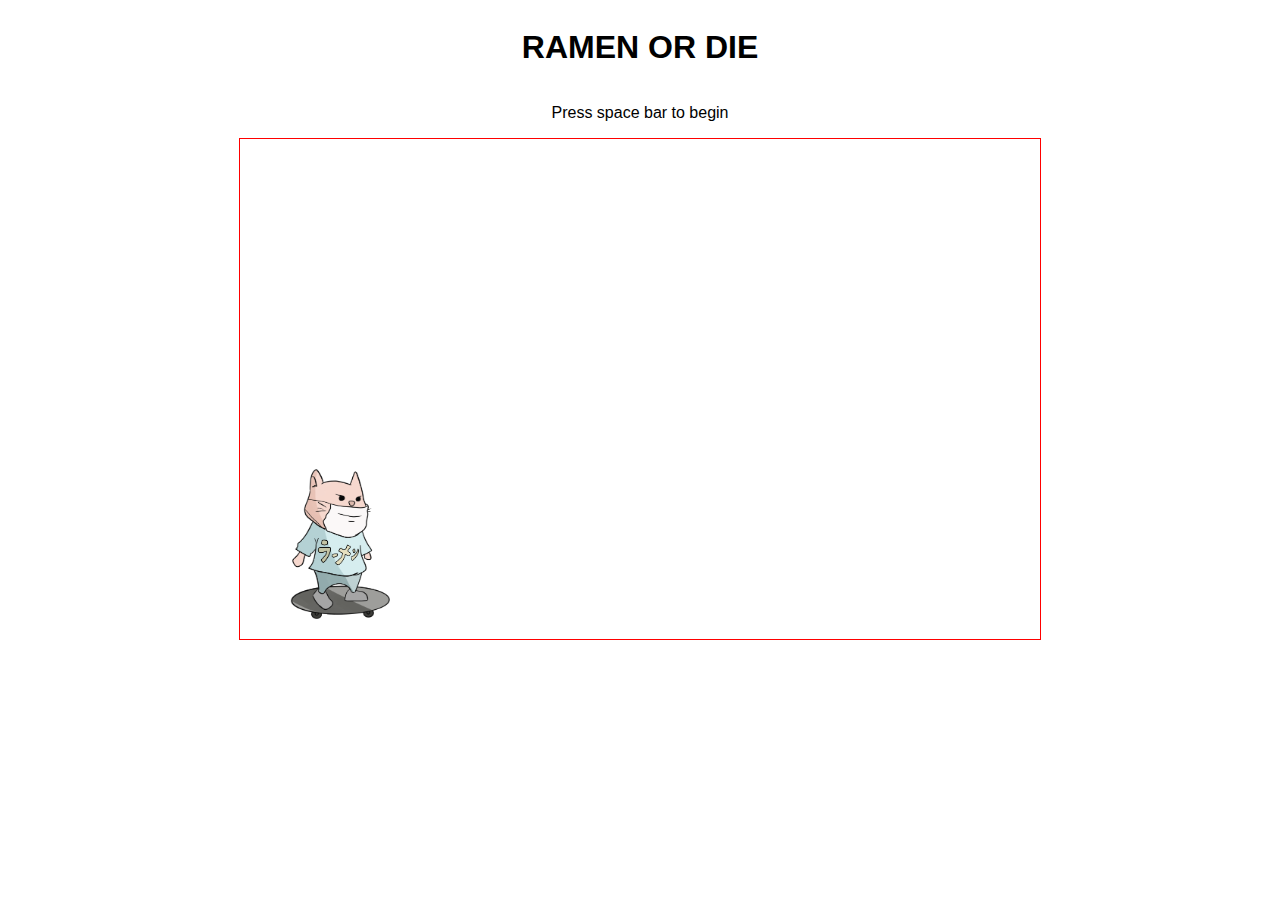
==== index.html @ a8db54cc "Final del lunes 17 de agosto" ====
<!DOCTYPE html>
<html lang="en">
<head>
    <meta charset="UTF-8">
    <meta name="viewport" content="width=device-width, initial-scale=1.0">
    <title>Ramen or Die</title>
    <link rel="stylesheet" href="/css/style.css">
</head>
<body>
    <h1>RAMEN OR DIE</h1>
    <p>Press space bar to begin</p>
    <canvas width="800" height="500" id="my-canvas" style="border:1px solid red"></canvas>
    <script type="text/javascript" src="/js/canvas.js"></script>
    <script type="text/javascript" src="/js/class.js"></script>
    <script type="text/javascript" src="/js/keys.js"></script>
    <script type="text/javascript" src="/js/helpers.js"></script>
    <script type="text/javascript" src="/js/main.js"></script>
</body>
</html>
---- css/style.css ----
body {
    font-family: sans-serif;
    display: flex;
    flex-direction: column;
    justify-content: center;
    align-items: center;
}
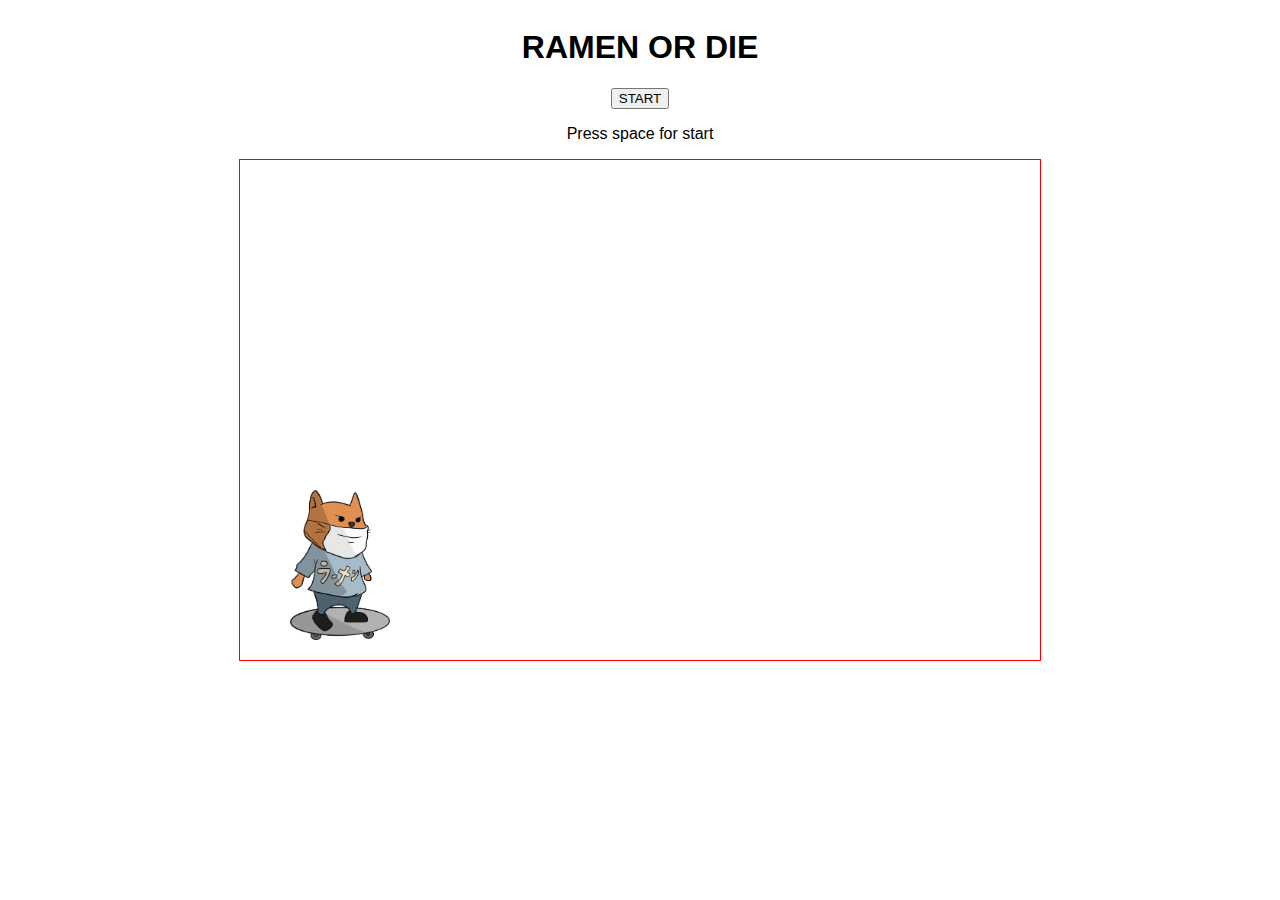
==== commit 5e0ebf3e: "final del segundo día" ====
--- a/index.html
+++ b/index.html
@@ -8,8 +8,12 @@
 </head>
 <body>
     <h1>RAMEN OR DIE</h1>
-    <p>Press space bar to begin</p>
+    <button>START</button>
+
+
+    <p>Press space for start</p>
     <canvas width="800" height="500" id="my-canvas" style="border:1px solid red"></canvas>
+
     <script type="text/javascript" src="/js/canvas.js"></script>
     <script type="text/javascript" src="/js/class.js"></script>
     <script type="text/javascript" src="/js/keys.js"></script>
--- a/css/style.css
+++ b/css/style.css
@@ -4,4 +4,5 @@
     flex-direction: column;
     justify-content: center;
     align-items: center;
-}+}
+
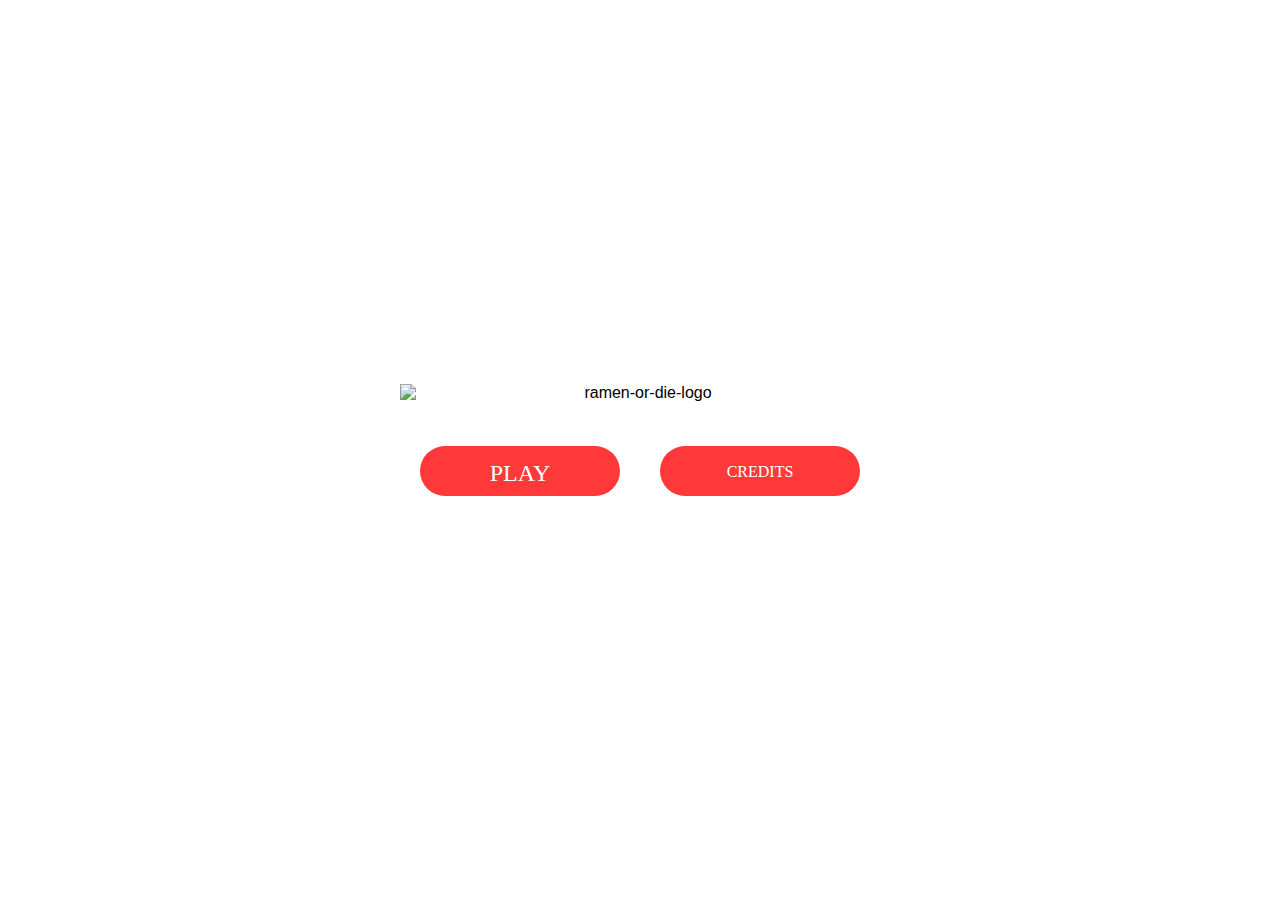
==== commit 1bbfccf5: "ajuste de velocidad por nivel" ====
--- a/index.html
+++ b/index.html
@@ -3,16 +3,69 @@
 <head>
     <meta charset="UTF-8">
     <meta name="viewport" content="width=device-width, initial-scale=1.0">
-    <title>Ramen or Die</title>
+    <title>Ramen or Die | Get the last ramen bowl of the world!</title>
     <link rel="stylesheet" href="/css/style.css">
 </head>
 <body>
-    <h1>RAMEN OR DIE</h1>
-    <button>START</button>
+    <!--Intro Page -->
+    <main class="landing-page">
+         <img src="images/ramen-or-die-logo.png" alt="ramen-or-die-logo" class="logo-image">
+        <div class="btns">
+            <button class="start">PLAY</button>
+            <button class="credit-btn">CREDITS</button>
+        </div>
+    </main>
+
+    <!-- <p>Press space for start</p> -->
+    <div class="instruction invisible">
+        <img src="images/ramen-or-die-logo.png" alt="ramen-or-die-logo" class="logo-image-instruction">
+        <div class="instruction-container">
+            <p>After the unfortunate pandemic of 2020, the world 
+               collapsed. Restaurants closed, stores were 
+               sacked and the streets are now ruled by a deadly 
+               virus, crooked police officers, and the mafia.</p>
+
+            <p>However, Taro got the word the last ramen chef 
+                will open his doors for the last time but he needs 
+                your help. You need to collect all the ingredients 
+                for the perfect ramen bowl or die in the process.</p>
+
+            <p><strong>Let’s fight for ramen!</strong></p>
+        </div>
+        <button class="start-game-btn">START GAME</button>
+    </div>
 
 
-    <p>Press space for start</p>
-    <canvas width="800" height="500" id="my-canvas" style="border:1px solid red"></canvas>
+    <!-- Canvas-->
+    <div class="canvas invisible">
+        <div class="logo-game">
+            <img src="images/ramen-or-die-logo.png" alt="ramen-or-die-logo" class="logo-image-canvas">
+        </div>
+        <canvas width="800" height="500" id="my-canvas"></canvas>
+        <div class="about-game">
+            <div class="gameBtn">SPACE BAR TO START</div>
+            <div class="gameBtn">UP ARRORW TO JUMP</div>
+            <div class="gameBtn">RIGHT ARROW TO SHOOT</div>
+            <div class="gameBtn meta">GET 30 RAMEN BOWLS TO WIN</div>
+        </div>
+        <button class="top">BACK</button>
+    </div>
+
+
+    <!-- Credit Section-->
+    <div class="credit invisible">
+        <img src="images/ramen-or-die-logo.png" alt="ramen-or-die-logo" class="logo-image-credits">
+        <div class="credit-container">
+            <p>Designed and programmed by<br>Mai Yamawaki & Diego Guerrero</p>
+            
+            <p>lllustrations by<br>Mai Yamawaki</p>
+
+            <p>Advisors<br>Joss Correa & Jorge Martínez<p>
+            <p><span>Made in</span></p>    
+            <img src="/images/ironhack_red.png" alt="ironhack_red" class="ironhack"> 
+        </div>
+        <button class="back">BACK</button>
+    </div>
 
     <script type="text/javascript" src="/js/canvas.js"></script>
     <script type="text/javascript" src="/js/class.js"></script>
--- a/css/style.css
+++ b/css/style.css
@@ -1,8 +1,240 @@
+/* Web-font */
+@font-face {
+    font-family: 'frozdotreregular';
+    src: url('frozdotre-webfont.woff2') format('woff2'),
+         url('frozdotre-webfont.woff') format('woff');
+    font-weight: normal;
+    font-style: normal;
+}
+
+/* Variables  */
+:root {
+    --main-red : #FF3939;
+    --white : #ffffff;
+    --helvetica : Helvetica;
+    --helvetica-light : 300;
+    --frozodotre: 'frozdotreregular';
+}
+
+/* Global */
+*{
+    margin:0;
+}
+
 body {
-    font-family: sans-serif;
+    font-family: var(--helvetica);
+    font-weight: var(--helvetica-light);
     display: flex;
     flex-direction: column;
     justify-content: center;
     align-items: center;
-}
-
+    background-image: url(/images/ramen-or-die-bg.jpg);
+    background-size: cover;
+    background-position: center;
+    height: 100vh;
+}
+
+p{
+    font-size:24px;
+    line-height: 1.4;
+    margin-bottom: 24px;
+}
+
+/* Landing Page */
+
+.landing-page {
+    margin: 200px;
+    display: flex;
+    text-align: center;
+    flex-direction: column;
+    justify-content: center;
+    align-items: center;
+}
+
+
+.logo-image {
+    width: 100%;
+    height: auto;
+    justify-content: center;
+    align-items: center;
+}
+
+/*class visible*/
+.visible{
+    display: block;
+}
+
+/*invisible*/
+.invisible{
+    display: none;
+}
+
+.btns{
+    display: flex;
+    flex-direction: row;
+    justify-content: center;
+    text-align: center;
+    margin-top: 24px;
+}
+
+.start,
+.credit-btn{
+    font-family: var(--frozodotre);
+    font-size:24px;
+    text-align: center;
+    color:var(--white);
+    background-color: var(--main-red);
+    border-radius: 40px;
+    border:none;
+    width: 200px;
+    height: 50px;
+    margin: 20px;
+}
+
+.credit-btn{
+    padding-top: 3px;
+    font-size: 16px;
+}
+
+.start{
+    padding-top: 6px;
+}
+
+/*Credits Section*/
+.credit{
+  width:50vw;
+  padding:32px;
+  text-align:center;
+}
+
+.credit-container{ 
+  font-family: var(--helvetica);
+  font-weight: var(--helvetica-light);
+  font-size: 16px;
+  line-height: 1.2;
+  background-color: #FFFFFF;
+  color: #FF3939;
+  padding:2em;
+}
+
+.credit-container>p>span{
+    padding-bottom: 0;
+    margin-bottom: 0;
+}
+
+.logo-image-credits {
+    width: 100%;
+    padding-bottom: 24px;
+    background-color:transparent;
+}
+
+.ironhack {
+    margin-bottom: 20px;
+    padding: 0;
+    width: 10%;
+    height: auto;
+}
+
+
+.back {
+    font-family: var(--frozodotre);
+    font-size:24px;
+    text-align: center;
+    color:var(--white);
+    background-color: var(--main-red);
+    border-radius: 40px;
+    border:none;
+    width: 200px;
+    height: 50px;
+    margin-top: 24px;
+}
+
+
+/*canvas*/
+.canvas{
+    padding: 50px 350px 50px 350px;
+    text-align: center;
+    height: 100vh;
+}
+
+.logo-image-canvas {
+    width: 800px;
+    height: auto;
+    text-align: center;
+    margin-bottom:32px
+}
+
+.about-game{  
+    width: 800px; 
+    display:flex;
+    flex-direction: row;
+    justify-content: space-between;
+    align-items: center;
+   }
+
+
+.gameBtn{
+    font-family: var(--helvetica);
+    font-weight: 400;
+    padding:10px;
+    font-size:12px;
+    background-color:var(--main-red);
+    border-radius:5px;
+    color:var(--white);
+    border-radius:5px;
+    margin-top:24px;
+}
+
+
+.top {
+    font-family: var(--frozodotre);
+    font-size:16px;
+    text-align: center;
+    color:var(--white);
+    background-color: var(--main-red);
+    border-radius: 40px;
+    border:none;
+    width: 120px;
+    height: 32px;
+    margin-top: 48px;
+    padding-top: 3px;
+
+}
+/*Instruction-Container*/
+.instruction{
+    text-align: center;
+    width:50vw;
+    padding:32px;
+}
+
+.logo-image-instruction{
+    width: 100%;
+    height: auto;
+    margin-bottom: 16px;
+}
+
+.instruction-container{
+    background-color: #FFFFFF;
+    color: #FF3939;
+    padding:2em;
+    text-align: left;
+}
+
+.instruction>p {
+    font-size: 32px;
+}
+
+.start-game-btn {
+    font-family: var(--frozodotre);
+    font-size:24px;
+    text-align: center;
+    color:var(--white);
+    background-color: var(--main-red);
+    border-radius: 40px;
+    border:none;
+    width: 400px;
+    height: 50px;
+    margin-top: 24px;
+    padding-top: 6px;
+}
+
